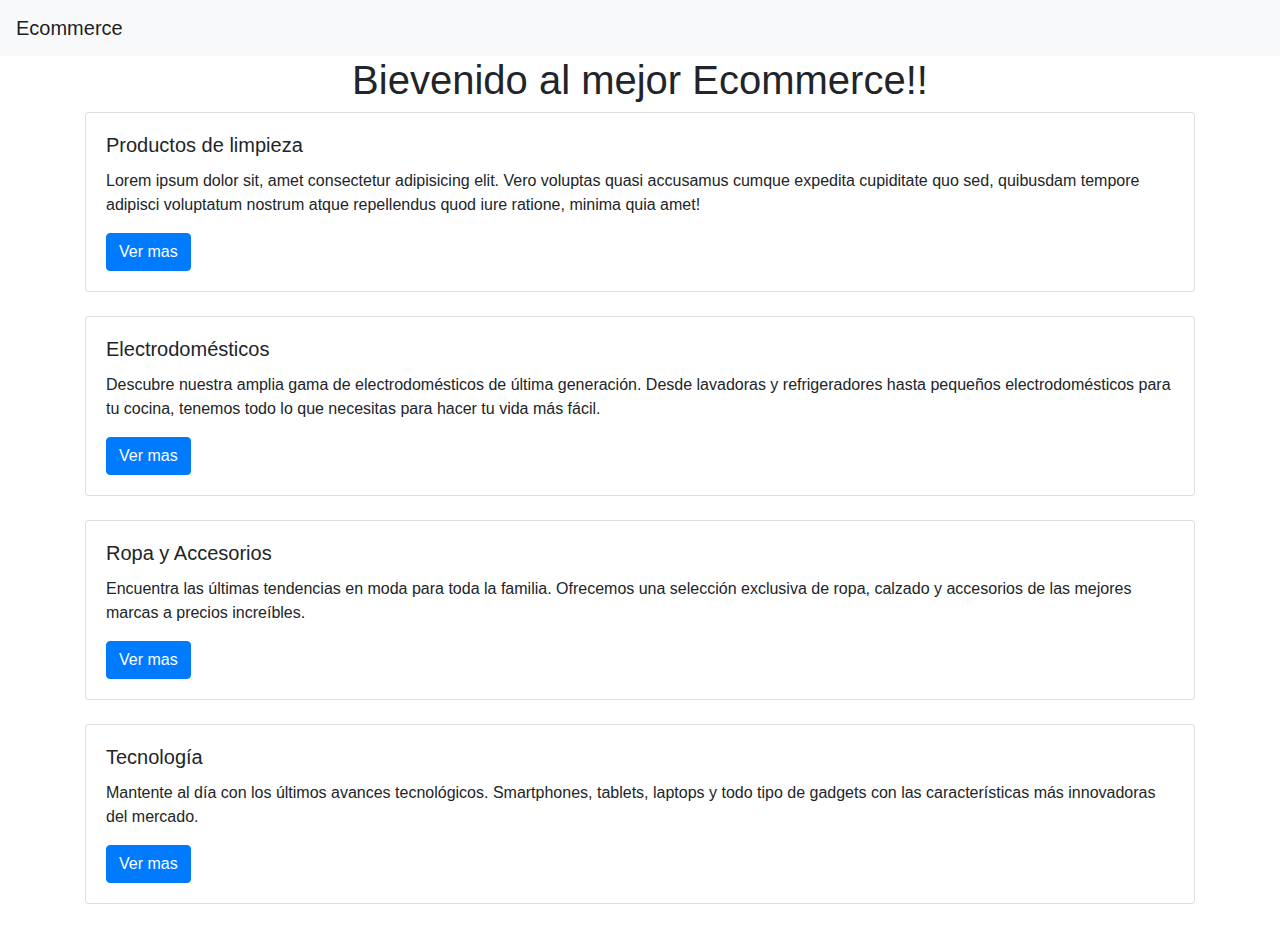
==== Test/index.html @ 3ad0b38a "El mejor Eccomerce" ====
<!doctype html>
<html lang="en">
  <head>
    <meta charset="utf-8">
    <meta name="viewport" content="width=device-width, initial-scale=1, shrink-to-fit=no">
    <link rel="stylesheet" href="https://cdn.jsdelivr.net/npm/bootstrap@4.0.0/dist/css/bootstrap.min.css" integrity="sha384-Gn5384xqQ1aoWXA+058RXPxPg6fy4IWvTNh0E263XmFcJlSAwiGgFAW/dAiS6JXm" crossorigin="anonymous">
    <title>Ecommerce</title>
  </head>
  <body>
    <header>
        <nav class="navbar navbar-expand-lg navbar-light bg-light">
            <a class="navbar-brand" href="#">Ecommerce</a>
        </nav>
    </header>

    <div class="container d-flex justify-content-center align-items-center">
        <div class="row text-center">
            <div class="col">
                <h1>Bievenido al mejor Ecommerce!!</h1>
            </div>
        </div>
    </div>

    <div class="container">

    <div class="card mb-4">
        <div class="card-body">
            <h5 class="card-title">Productos de limpieza</h5>
            <p class="card-text">Lorem ipsum dolor sit, amet consectetur adipisicing elit. Vero voluptas quasi accusamus cumque expedita cupiditate quo sed, quibusdam tempore adipisci voluptatum nostrum atque repellendus quod iure ratione, minima quia amet!</p>
            <a href="#" class="btn btn-primary">Ver mas</a>
        </div>
    </div>

    <div class="card mb-4">
        <div class="card-body">
            <h5 class="card-title">Electrodomésticos</h5>
            <p class="card-text">Descubre nuestra amplia gama de electrodomésticos de última generación. Desde lavadoras y refrigeradores hasta pequeños electrodomésticos para tu cocina, tenemos todo lo que necesitas para hacer tu vida más fácil.</p>
            <a href="#" class="btn btn-primary">Ver mas</a>
        </div>
    </div>

    <div class="card mb-4">
        <div class="card-body">
            <h5 class="card-title">Ropa y Accesorios</h5>
            <p class="card-text">Encuentra las últimas tendencias en moda para toda la familia. Ofrecemos una selección exclusiva de ropa, calzado y accesorios de las mejores marcas a precios increíbles.</p>
            <a href="#" class="btn btn-primary">Ver mas</a>
        </div>
    </div>

    <div class="card mb-4">
        <div class="card-body">
            <h5 class="card-title">Tecnología</h5>
            <p class="card-text">Mantente al día con los últimos avances tecnológicos. Smartphones, tablets, laptops y todo tipo de gadgets con las características más innovadoras del mercado.</p>
            <a href="#" class="btn btn-primary">Ver mas</a>
        </div>

    </div>
    </div>
    </div>
    </div>

    <script src="https://code.jquery.com/jquery-3.2.1.slim.min.js" integrity="sha384-KJ3o2DKtIkvYIK3UENzmM7KCkRr/rE9/Qpg6aAZGJwFDMVNA/GpGFF93hXpG5KkN" crossorigin="anonymous"></script>
    <script src="https://cdn.jsdelivr.net/npm/popper.js@1.12.9/dist/umd/popper.min.js" integrity="sha384-ApNbgh9B+Y1QKtv3Rn7W3mgPxhU9K/ScQsAP7hUibX39j7fakFPskvXusvfa0b4Q" crossorigin="anonymous"></script>
    <script src="https://cdn.jsdelivr.net/npm/bootstrap@4.0.0/dist/js/bootstrap.min.js" integrity="sha384-JZR6Spejh4U02d8jOt6vLEHfe/JQGiRRSQQxSfFWpi1MquVdAyjUar5+76PVCmYl" crossorigin="anonymous"></script>
  </body>
</html>
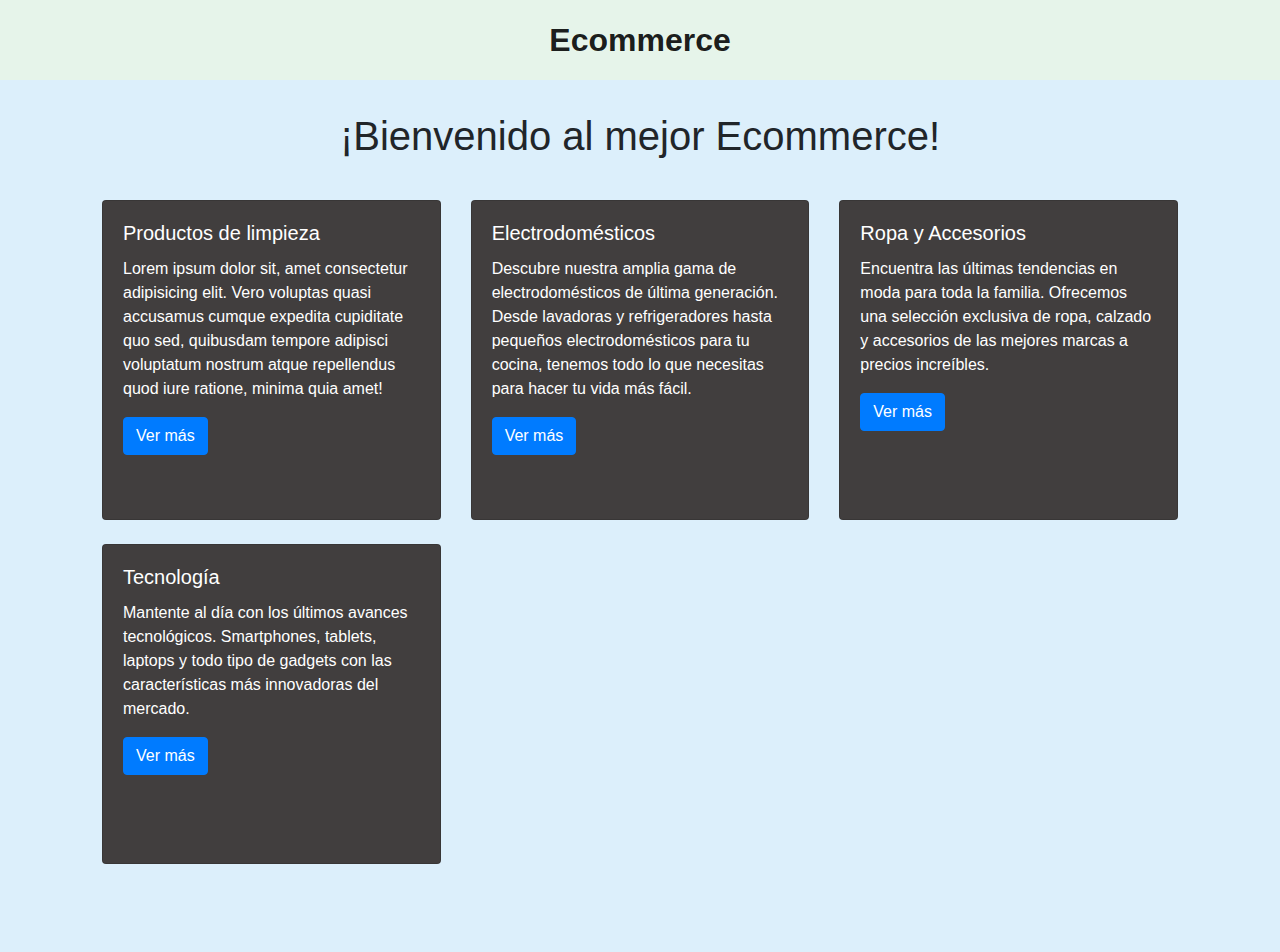
==== commit db011742: "Mejor ecooomerce 2" ====
--- a/Test/index.html
+++ b/Test/index.html
@@ -4,6 +4,7 @@
     <meta charset="utf-8">
     <meta name="viewport" content="width=device-width, initial-scale=1, shrink-to-fit=no">
     <link rel="stylesheet" href="https://cdn.jsdelivr.net/npm/bootstrap@4.0.0/dist/css/bootstrap.min.css" integrity="sha384-Gn5384xqQ1aoWXA+058RXPxPg6fy4IWvTNh0E263XmFcJlSAwiGgFAW/dAiS6JXm" crossorigin="anonymous">
+    <link rel="stylesheet" href="css/style.css">
     <title>Ecommerce</title>
   </head>
   <body>
@@ -12,52 +13,71 @@
             <a class="navbar-brand" href="#">Ecommerce</a>
         </nav>
     </header>
-
-    <div class="container d-flex justify-content-center align-items-center">
-        <div class="row text-center">
-            <div class="col">
-                <h1>Bievenido al mejor Ecommerce!!</h1>
+    
+    <section class="container">
+        <div class="container text-center">
+            <div class="row">
+                <div class="col">
+                    <h1>¡Bienvenido al mejor Ecommerce!</h1>
+                </div>
             </div>
         </div>
-    </div>
+    
+        <!-- Contenedor para las tarjetas -->
+        <div class="container">
+            <div class="row">
+                <!-- Tarjeta 1 -->
+                <div class="col-md-4">
+                    <div class="card mb-4">
+                        <div class="card-body">
+                            <h5 class="card-title">Productos de limpieza</h5>
+                            <p class="card-text">Lorem ipsum dolor sit, amet consectetur adipisicing elit. Vero voluptas quasi accusamus cumque expedita cupiditate quo sed, quibusdam tempore adipisci voluptatum nostrum atque repellendus quod iure ratione, minima quia amet!</p>
+                            <a href="#" class="btn btn-primary">Ver más</a>
+                        </div>
+                    </div>
+                </div>
+    
+                <!-- Tarjeta 2 -->
+                <div class="col-md-4">
+                    <div class="card mb-4">
+                        <div class="card-body">
+                            <h5 class="card-title">Electrodomésticos</h5>
+                            <p class="card-text">Descubre nuestra amplia gama de electrodomésticos de última generación. Desde lavadoras y refrigeradores hasta pequeños electrodomésticos para tu cocina, tenemos todo lo que necesitas para hacer tu vida más fácil.</p>
+                            <a href="#" class="btn btn-primary">Ver más</a>
+                        </div>
+                    </div>
+                </div>
+    
+                <!-- Tarjeta 3 -->
+                <div class="col-md-4">
+                    <div class="card mb-4">
+                        <div class="card-body">
+                            <h5 class="card-title">Ropa y Accesorios</h5>
+                            <p class="card-text">Encuentra las últimas tendencias en moda para toda la familia. Ofrecemos una selección exclusiva de ropa, calzado y accesorios de las mejores marcas a precios increíbles.</p>
+                            <a href="#" class="btn btn-primary">Ver más</a>
+                        </div>
+                    </div>
+                </div>
+    
+                <!-- Tarjeta 4 -->
+                <div class="col-md-4">
+                    <div class="card mb-4">
+                        <div class="card-body">
+                            <h5 class="card-title">Tecnología</h5>
+                            <p class="card-text">Mantente al día con los últimos avances tecnológicos. Smartphones, tablets, laptops y todo tipo de gadgets con las características más innovadoras del mercado.</p>
+                            <a href="#" class="btn btn-primary">Ver más</a>
+                        </div>
+                    </div>
+                </div>
+            </div>
+        </div>
+    </section>
 
-    <div class="container">
+<section class="container">
 
-    <div class="card mb-4">
-        <div class="card-body">
-            <h5 class="card-title">Productos de limpieza</h5>
-            <p class="card-text">Lorem ipsum dolor sit, amet consectetur adipisicing elit. Vero voluptas quasi accusamus cumque expedita cupiditate quo sed, quibusdam tempore adipisci voluptatum nostrum atque repellendus quod iure ratione, minima quia amet!</p>
-            <a href="#" class="btn btn-primary">Ver mas</a>
-        </div>
-    </div>
+</section>
 
-    <div class="card mb-4">
-        <div class="card-body">
-            <h5 class="card-title">Electrodomésticos</h5>
-            <p class="card-text">Descubre nuestra amplia gama de electrodomésticos de última generación. Desde lavadoras y refrigeradores hasta pequeños electrodomésticos para tu cocina, tenemos todo lo que necesitas para hacer tu vida más fácil.</p>
-            <a href="#" class="btn btn-primary">Ver mas</a>
-        </div>
-    </div>
 
-    <div class="card mb-4">
-        <div class="card-body">
-            <h5 class="card-title">Ropa y Accesorios</h5>
-            <p class="card-text">Encuentra las últimas tendencias en moda para toda la familia. Ofrecemos una selección exclusiva de ropa, calzado y accesorios de las mejores marcas a precios increíbles.</p>
-            <a href="#" class="btn btn-primary">Ver mas</a>
-        </div>
-    </div>
-
-    <div class="card mb-4">
-        <div class="card-body">
-            <h5 class="card-title">Tecnología</h5>
-            <p class="card-text">Mantente al día con los últimos avances tecnológicos. Smartphones, tablets, laptops y todo tipo de gadgets con las características más innovadoras del mercado.</p>
-            <a href="#" class="btn btn-primary">Ver mas</a>
-        </div>
-
-    </div>
-    </div>
-    </div>
-    </div>
 
     <script src="https://code.jquery.com/jquery-3.2.1.slim.min.js" integrity="sha384-KJ3o2DKtIkvYIK3UENzmM7KCkRr/rE9/Qpg6aAZGJwFDMVNA/GpGFF93hXpG5KkN" crossorigin="anonymous"></script>
     <script src="https://cdn.jsdelivr.net/npm/popper.js@1.12.9/dist/umd/popper.min.js" integrity="sha384-ApNbgh9B+Y1QKtv3Rn7W3mgPxhU9K/ScQsAP7hUibX39j7fakFPskvXusvfa0b4Q" crossorigin="anonymous"></script>
--- a/Test/css/style.css
+++ b/Test/css/style.css
@@ -0,0 +1,33 @@
+.card {
+  background-color: #413e3e;
+  color: #ffffff;
+  height: 20rem;
+}
+
+body {
+  background-color: #dceffb;
+}
+
+.bg-light {
+  background-color: #e6f4ea !important;
+}
+
+.container {
+  padding: 1rem;
+}
+
+header nav {
+  display: flex;
+  justify-content: space-between;
+  align-items: center;
+  width: 100%;
+  height: 5rem;
+  padding: 0 2rem;
+}
+
+header .navbar-brand {
+  font-size: 2rem;
+  font-weight: bold;
+  margin: 0 auto;
+}
+/*# sourceMappingURL=style.css.map */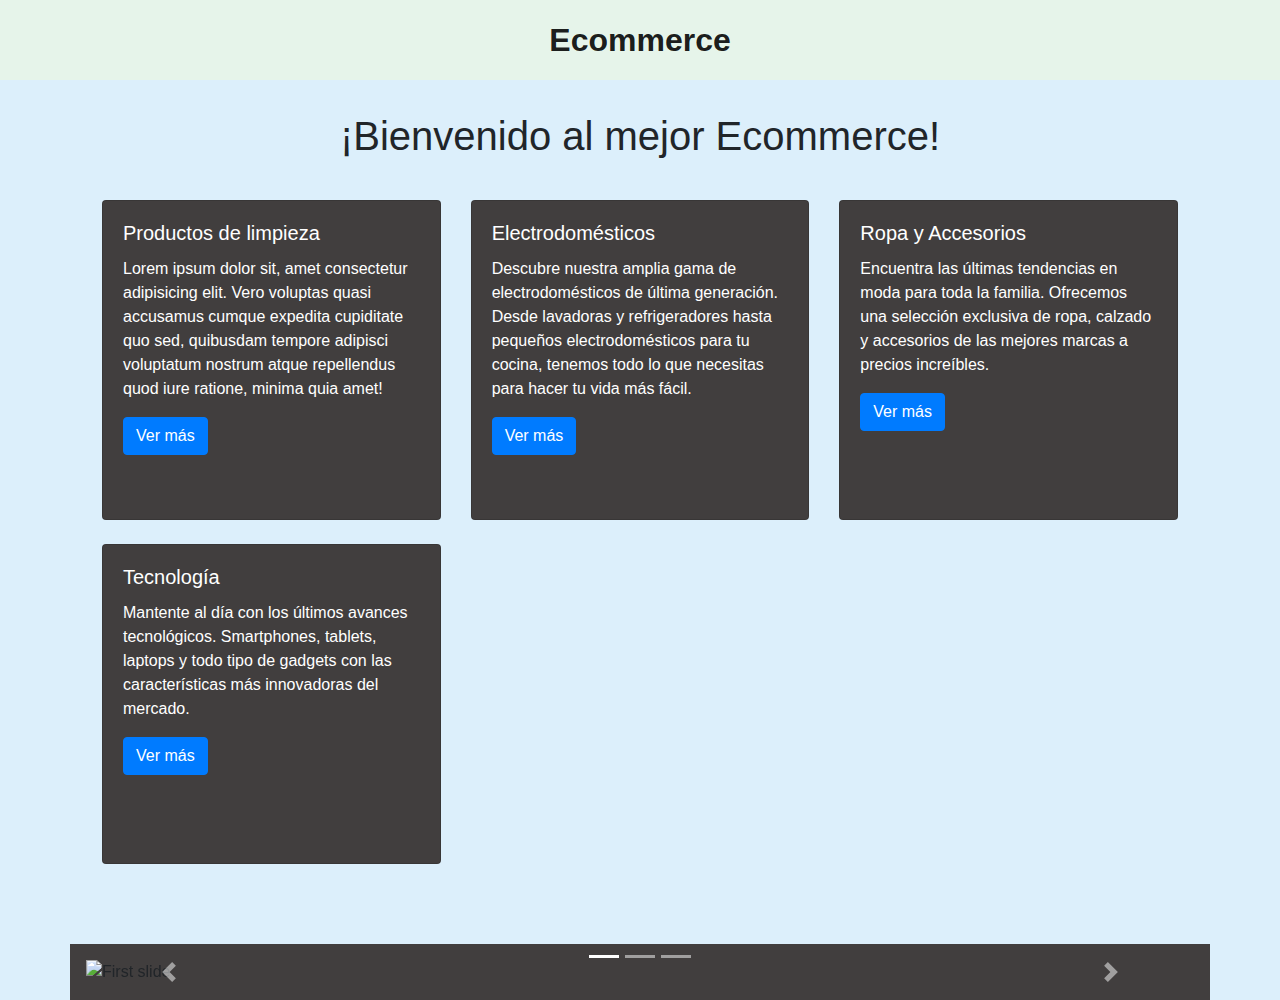
==== commit 87761846: "Mejor ecooomerce 3" ====
--- a/Test/index.html
+++ b/Test/index.html
@@ -73,11 +73,50 @@
         </div>
     </section>
 
-<section class="container">
-
+<section class="container mt-4" id="carousel">
+    <div id="carouselExampleIndicators" class="carousel slide" data-ride="carousel">
+        <!-- Indicadores -->
+        <ol class="carousel-indicators">
+            <li data-target="#carouselExampleIndicators" data-slide-to="0" class="active"></li>
+            <li data-target="#carouselExampleIndicators" data-slide-to="1"></li>
+            <li data-target="#carouselExampleIndicators" data-slide-to="2"></li>
+        </ol>
+        
+        <div class="carousel-inner">
+            <div class="carousel-item active">
+                <img class="d-block w-100" src="https://via.placeholder.com/800x400?text=Slide+1" alt="First slide">
+                <div class="carousel-caption d-none d-md-block">
+                    <h5>Ofertas Especiales</h5>
+                    <p>Descubre nuestras mejores ofertas de la semana.</p>
+                </div>
+            </div>
+            <div class="carousel-item">
+                <img class="d-block w-100" src="https://via.placeholder.com/800x400?text=Slide+2" alt="Second slide">
+                <div class="carousel-caption d-none d-md-block">
+                    <h5>Nuevos Productos</h5>
+                    <p>Conoce nuestras últimas novedades.</p>
+                </div>
+            </div>
+            <div class="carousel-item">
+                <img class="d-block w-100" src="https://via.placeholder.com/800x400?text=Slide+3" alt="Third slide">
+                <div class="carousel-caption d-none d-md-block">
+                    <h5>Productos Destacados</h5>
+                    <p>Los productos más populares de nuestra tienda.</p>
+                </div>
+            </div>
+        </div>
+        
+        <!-- Controles -->
+        <a class="carousel-control-prev" href="#carouselExampleIndicators" role="button" data-slide="prev">
+            <span class="carousel-control-prev-icon" aria-hidden="true"></span>
+            <span class="sr-only">Previous</span>
+        </a>
+        <a class="carousel-control-next" href="#carouselExampleIndicators" role="button" data-slide="next">
+            <span class="carousel-control-next-icon" aria-hidden="true"></span>
+            <span class="sr-only">Next</span>
+        </a>
+    </div>
 </section>
-
-
 
     <script src="https://code.jquery.com/jquery-3.2.1.slim.min.js" integrity="sha384-KJ3o2DKtIkvYIK3UENzmM7KCkRr/rE9/Qpg6aAZGJwFDMVNA/GpGFF93hXpG5KkN" crossorigin="anonymous"></script>
     <script src="https://cdn.jsdelivr.net/npm/popper.js@1.12.9/dist/umd/popper.min.js" integrity="sha384-ApNbgh9B+Y1QKtv3Rn7W3mgPxhU9K/ScQsAP7hUibX39j7fakFPskvXusvfa0b4Q" crossorigin="anonymous"></script>
--- a/Test/css/style.css
+++ b/Test/css/style.css
@@ -30,4 +30,8 @@
   font-weight: bold;
   margin: 0 auto;
 }
+
+#carousel {
+  background-color: #413e3e;
+}
 /*# sourceMappingURL=style.css.map */